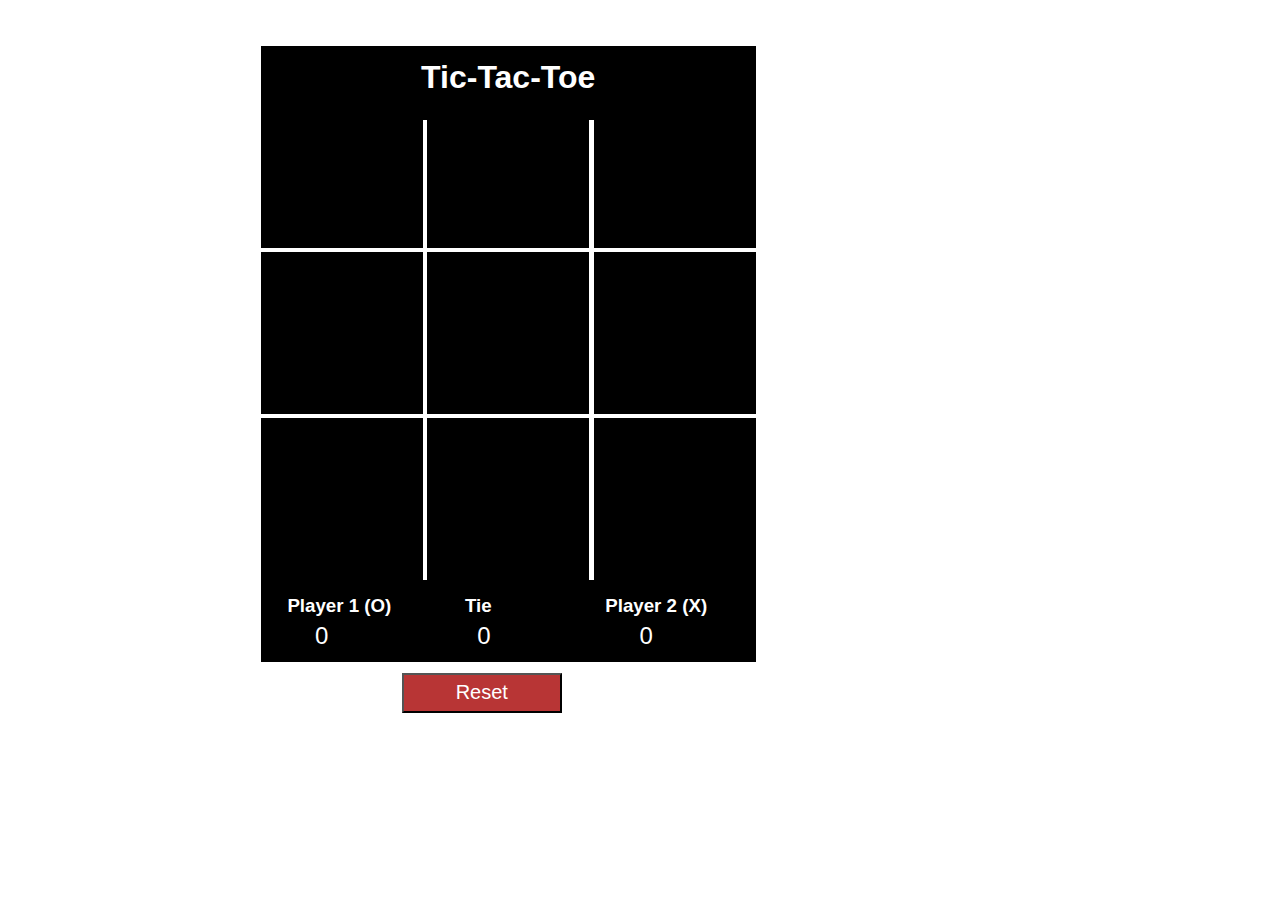
==== tests/test-index.html @ e523cf6b "View implemented" ====
<!DOCTYPE HTML>
<html>
  <head>
    <script type="text/javascript" src="https://cdnjs.cloudflare.com/ajax/libs/jquery/2.1.4/jquery.js"></script>
    <script type="text/javascript" src="../javascripts/player.js"></script>
    <script type="text/javascript" src="../javascripts/board.js"></script>
    <script type="text/javascript" src="../javascripts/view.js"></script>
    <script type="text/javascript" src="../javascripts/game_state.js"></script>
    <link href="style.css" rel="stylesheet">
  </head>
  <body>
    <div id='board'>
      <!-- the `&nbsp;` in each div is a non-breakable space.
           It prevents the div from collapsing. -->
      <div id="header" class="box">
        <h1>Tic-Tac-Toe</h1>
      </div>
      <div id="box0" class='box'>&nbsp;</div>
      <div id="box1" class='box'>&nbsp;</div>
      <div id="box2" class='box'>&nbsp;</div>
      <div id="box3" class='box'>&nbsp;</div>
      <div id="box4" class='box'>&nbsp;</div>
      <div id="box5" class='box'>&nbsp;</div>
      <div id="box6" class='box'>&nbsp;</div>
      <div id="box7" class='box'>&nbsp;</div>
      <div id="box8" class='box'>&nbsp;</div>
    </div>
    <div id="panel">
      <div id="O">
        <h3>Player 1 (O)</h3>
      </div>
      <div id="tie">
        <h3>Tie</h3>
      </div>
      <div id="X">
      <h3>Player 2 (X)</h3>
    </div>
    <div style="clear:both;" id="results">
      <ul>
        <li>0</li>
        <li>0</li>
        <li>0</li>
      </ul>
    <button id="reset" type="button">Reset</button>
  </body>
</html>
---- tests/style.css ----
body {
  font-family: "Comic Sans MS", cursive, sans-serif;
}

#board {
  width: 31em;
  height: 30em;
  position: relative;
  top: 10%;
  left: 20%;
}

.box {
    width: 10em;
    height: 10em;
    border: 1px solid black;
    display: inline-block;
    margin-bottom: 4px;
    text-align: center;
    line-height: 10em;
    background: black;
    color: white;
}

#header {
    position: relative;
    width: 30.8em;
    text-align: center;
    background: black;
    color: white;
    height: 4.5em;
    top: 8%;
    line-height: 1em;
}

#panel {
    width: 30.8em;
    height: 5em;
    position: relative;
    top: 5.78em;
    left: 20%;
    border: 1px solid black;
    background: black;
    color: white;
}

#O, #tie, #X {
 float: left;
 padding: 0em 1.6em 0em 1.6em;
 line-height: 0.8em;
}

#tie {
    padding-right: 5.5em;
    padding-left: 3em;
}

ul {
    list-style-type: none;
    padding-left: 0;
    margin: 0;
    line-height: 8px;
}

li {
  display: inline;
  padding: 0 3.8em 0em 2.22em;
  font-size: 1.5em;
}

#reset {
  margin: 1.5em 7em;
  background: rgb(184, 53, 53);
  color: white;
  width: 8em;
  height: 2em;
  font-size: 1.25em;
  font-family: "Comic Sans MS", cursive, sans-serif;
}
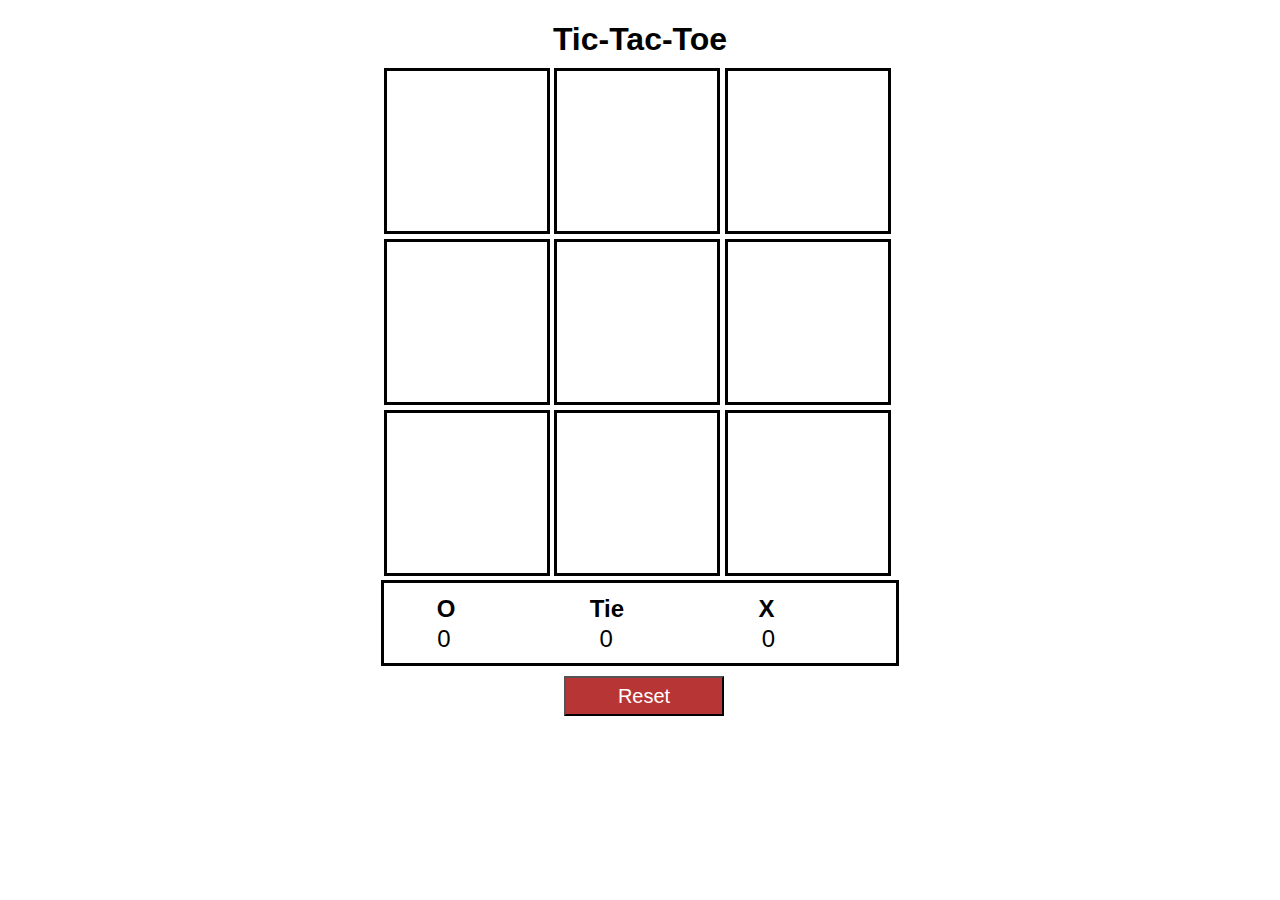
==== commit 2c39e6eb: "Coding completed and tested" ====
--- a/tests/test-index.html
+++ b/tests/test-index.html
@@ -9,37 +9,55 @@
     <link href="style.css" rel="stylesheet">
   </head>
   <body>
+    <h1 class='title'>Tic-Tac-Toe</h1>
+
     <div id='board'>
       <!-- the `&nbsp;` in each div is a non-breakable space.
            It prevents the div from collapsing. -->
-      <div id="header" class="box">
-        <h1>Tic-Tac-Toe</h1>
+      <div class='square'>
+        <p id="box0" class='blank'></p>
       </div>
-      <div id="box0" class='box'>&nbsp;</div>
-      <div id="box1" class='box'>&nbsp;</div>
-      <div id="box2" class='box'>&nbsp;</div>
-      <div id="box3" class='box'>&nbsp;</div>
-      <div id="box4" class='box'>&nbsp;</div>
-      <div id="box5" class='box'>&nbsp;</div>
-      <div id="box6" class='box'>&nbsp;</div>
-      <div id="box7" class='box'>&nbsp;</div>
-      <div id="box8" class='box'>&nbsp;</div>
+      <div class='square'>
+        <p id="box1" class='blank'></p>
+      </div>
+      <div class='square'>
+        <p id="box2" class='blank'></p>
+      </div>
+      <br>
+      <div class='square'>
+        <p id="box3" class='blank'></p>
+      </div>
+      <div class='square'>
+        <p id="box4" class='blank'></p>
+      </div>
+      <div class='square'>
+        <p id="box5" class='blank'></p>
+      </div>
+      <br>
+      <div class='square'>
+        <p id="box6" class='blank'></p>
+      </div>
+      <div class='square'>
+        <p id="box7" class='blank'></p>
+      </div>
+      <div class='square'>
+        <p id="box8" class='blank'></p>
+      </div>
     </div>
     <div id="panel">
       <div id="O">
-        <h3>Player 1 (O)</h3>
+        <h2>O</h2>
       </div>
-      <div id="tie">
-        <h3>Tie</h3>
+      <div id="Tie">
+        <h2>Tie</h2>
       </div>
       <div id="X">
-      <h3>Player 2 (X)</h3>
+      <h2>X</h2>
     </div>
-    <div style="clear:both;" id="results">
       <ul>
         <li>0</li>
         <li>0</li>
-        <li>0</li>
+        <li id="xScore">0</li>
       </ul>
     <button id="reset" type="button">Reset</button>
   </body>
--- a/tests/style.css
+++ b/tests/style.css
@@ -3,51 +3,76 @@
 }
 
 #board {
-  width: 31em;
-  height: 30em;
+  width: 32em;
+  height: 32em;
   position: relative;
-  top: 10%;
-  left: 20%;
+  margin-left: auto;
+  margin-right: auto;
 }
 
-.box {
-    width: 10em;
-    height: 10em;
-    border: 1px solid black;
-    display: inline-block;
-    margin-bottom: 4px;
-    text-align: center;
-    line-height: 10em;
-    background: black;
-    color: white;
+.title {
+  text-align: center;
+  margin-left: auto;
+  margin-right: auto;
+  margin-bottom: 10px;
 }
 
-#header {
-    position: relative;
-    width: 30.8em;
-    text-align: center;
-    background: black;
-    color: white;
-    height: 4.5em;
-    top: 8%;
-    line-height: 1em;
+.square {
+  display: inline-block;
+  border: 3px solid black;
+  width: 10em;
+  height: 10em;
+  margin-bottom: 1px;
+}
+
+/* display: table-cell is required in order to use vertical-align
+ This allows for an X or O perfectly centered in the p element */
+.blank {
+  display: table-cell;
+  /* inherit setting from parent element's class */
+  width: inherit;
+  height: inherit;
+  font-size: 16px;
+  text-align: center;
+  vertical-align: middle;
+  /*background-color: #D8D8D8;*/
+}
+
+.X {
+  display: table-cell;
+  width: inherit;
+  height: inherit;
+  font-family: Arial;
+  font-size: 100px;
+  text-align: center;
+  vertical-align: middle;
+  background-color: #81F7F3;
+}
+
+.O {
+  display: table-cell;
+  width: inherit;
+  height: inherit;
+  font-family: Arial;
+  font-size: 100px;
+  text-align: center;
+  vertical-align: middle;
+  background-color: #81F781;
 }
 
 #panel {
-    width: 30.8em;
-    height: 5em;
-    position: relative;
-    top: 5.78em;
-    left: 20%;
-    border: 1px solid black;
-    background: black;
-    color: white;
+  border: 3px solid black;
+  width: 32em;
+  height: 5em;
+  position: relative;
+  margin-left: auto;
+  margin-right: auto;
 }
 
-#O, #tie, #X {
+h2 {
  float: left;
- padding: 0em 1.6em 0em 1.6em;
- line-height: 0.8em;
+ padding: 0em 3.4em 0em 2.2em;
+ line-height: 0.5em;
 }
 
 #tie {
@@ -69,7 +94,7 @@
 }
 
 #reset {
-  margin: 1.5em 7em;
+  margin: 1.5em 7em 0em 9em;
   background: rgb(184, 53, 53);
   color: white;
   width: 8em;
